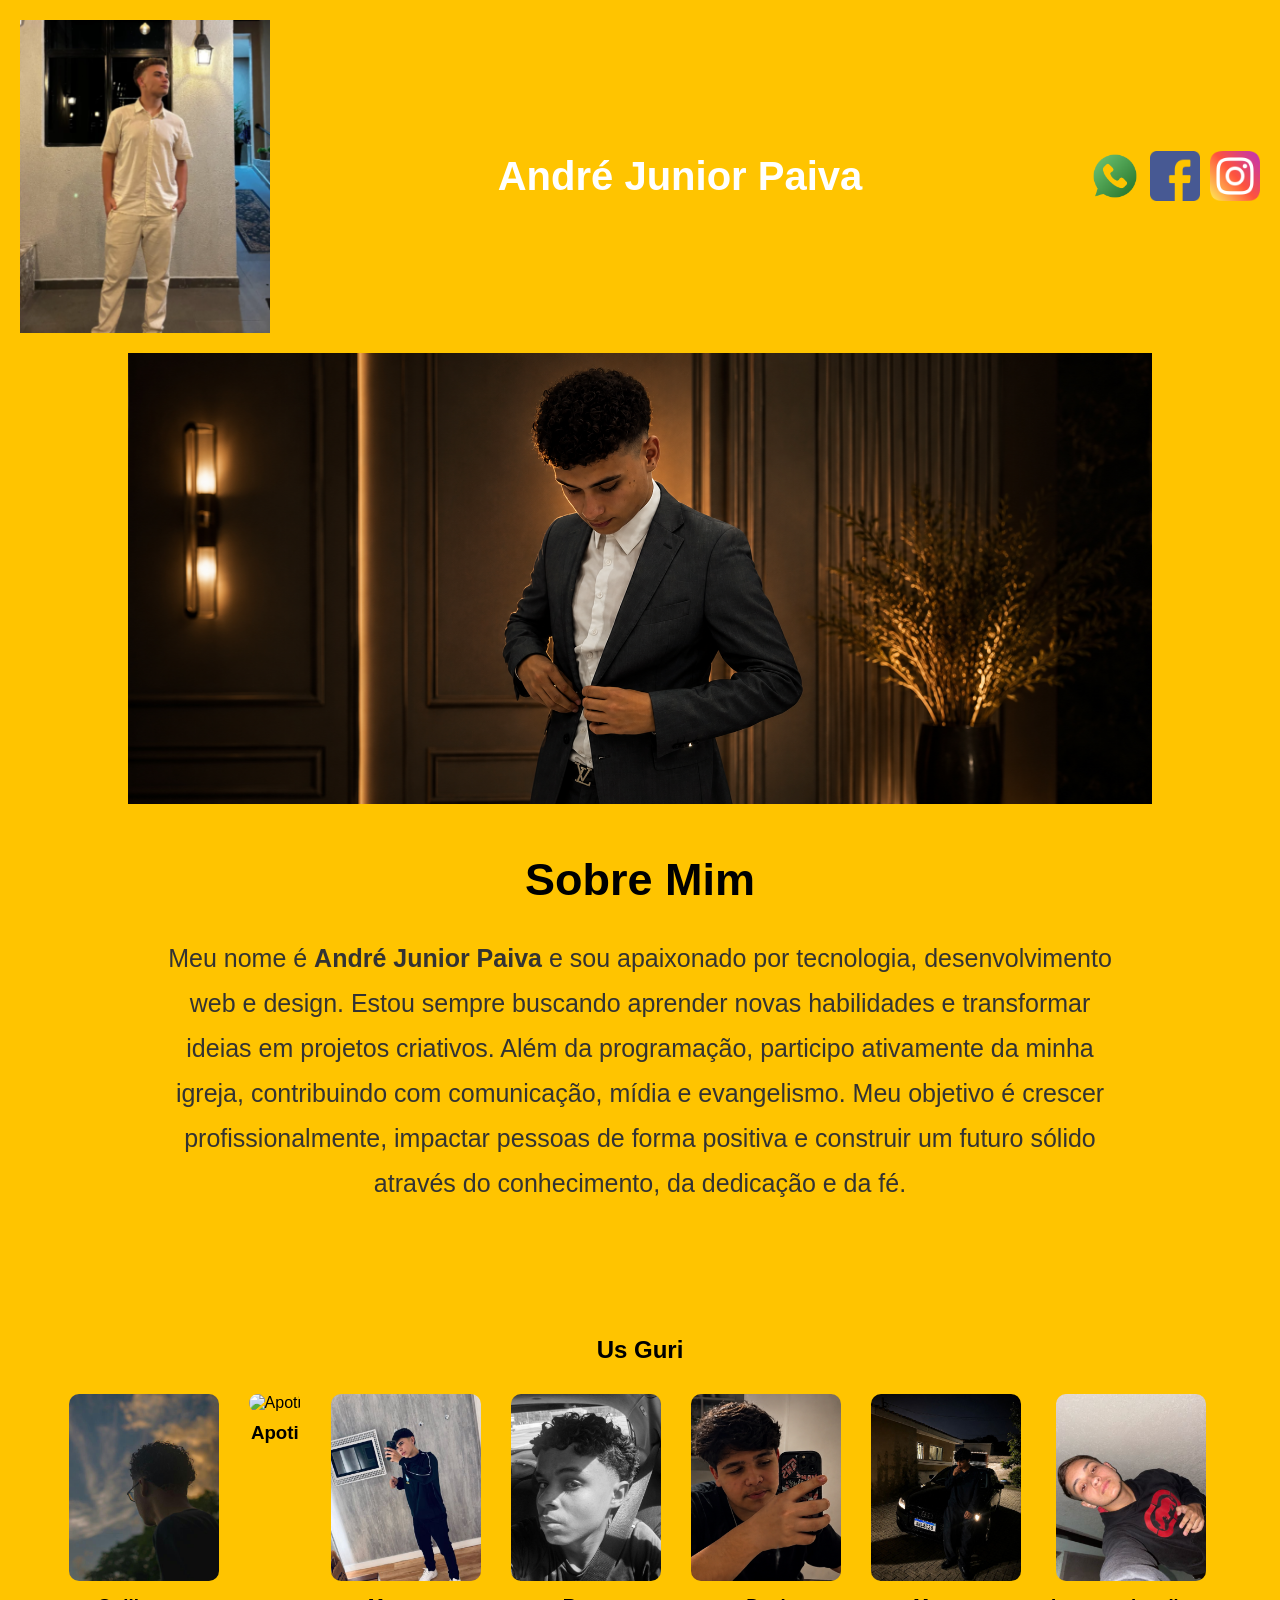
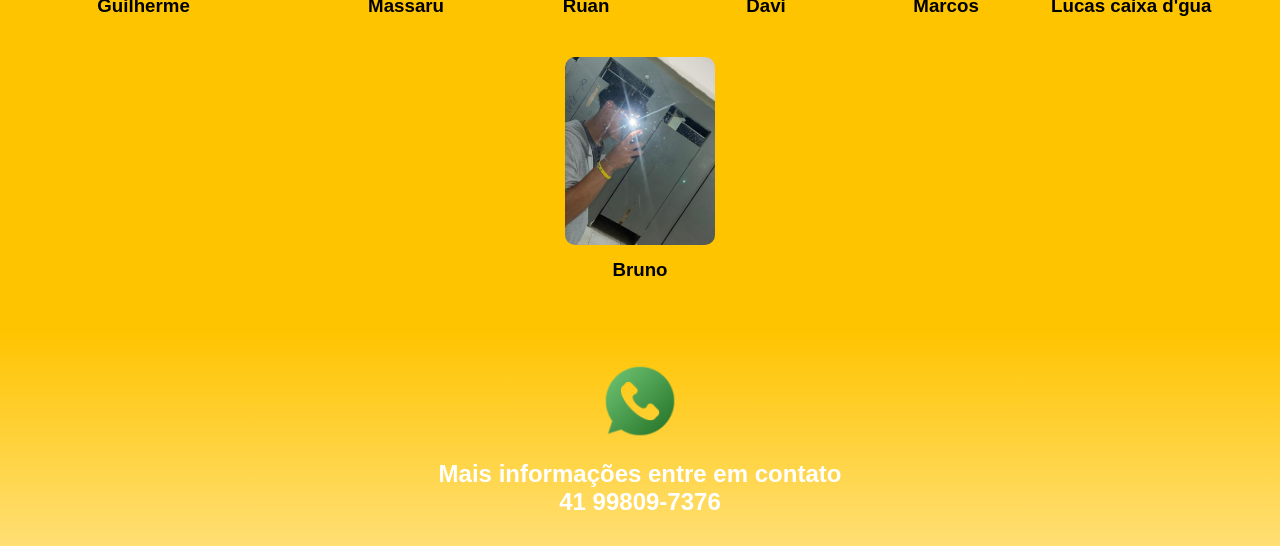
==== index.html @ 30e195a9 "." ====
<!DOCTYPE html>
<html lang="pt-BR">
<head>
    <meta charset="UTF-8">
    <meta name="viewport" content="width=device-width, initial-scale=1.0">
    <title>André Junior Paiva</title>
    <link rel="stylesheet" href="style.css">
</head>
<body class="body123">

    <header class="cabecalho-itens">
        <img class="cabecalho_imagem" src="img/andre.png" alt="Logo da Página">

        <h1 class="titulo_site">André Junior Paiva</h1>

        <div class="sociais">
            <img src="img/whatsapp.png" alt="WhatsApp">
            <img src="img/facebook.png" alt="Facebook">
            <img src="img/instagram.png" alt="Instagram">
        </div>
    </header>


    <section class="banner1">
        <img class="escola-image" src="img/bannerandre2.png" alt="Banner">
    <h2 class="titulo-sobre">Sobre Mim</h2>

    <p class="sobre-mim">
    Meu nome é <strong>André Junior Paiva</strong> e sou apaixonado por tecnologia,
    desenvolvimento web e design. Estou sempre buscando aprender novas habilidades
    e transformar ideias em projetos criativos.

    Além da programação, participo ativamente da minha igreja, contribuindo com
    comunicação, mídia e evangelismo. Meu objetivo é crescer profissionalmente,
    impactar pessoas de forma positiva e construir um futuro sólido através do
    conhecimento, da dedicação e da fé.
    <br>
    <br>
    <br>
    </p>
    </section>

    <section class="estudante">
        <h2 class="estudante_titulo">Us Guri</h2>

        <div class="estudantes_todos">

            <div class="estudante-div">
                <img class="estudante-imagem" src="img/gui.png" alt="Guilherme">
                <h3 class="estudante-nome">Guilherme</h3>
            </div>

            <div class="estudante-div">
                <img class="estudante-imagem" src="img/apoti.png" alt="Apoti">
                <h3 class="estudante-nome">Apoti</h3>

            </div>

            <div class="estudante-div">
                <img class="estudante-imagem" src="img/joao.png" alt="João">
                <h3 class="estudante-nome">Massaru</h3>
            </div>

            <div class="estudante-div">
                <img class="estudante-imagem" src="img/ruan.png" alt="Ruan">
                <h3 class="estudante-nome">Ruan</h3>
            </div>

            <div class="estudante-div">
                <img class="estudante-imagem" src="img/davi.png" alt="Davi">
                <h3 class="estudante-nome">Davi</h3>
            </div>

            <div class="estudante-div">
                <img class="estudante-imagem" src="img/marcos.png" alt="Marcos">
                <h3 class="estudante-nome">Marcos</h3>
            </div>

            <div class="estudante-div">
                <img class="estudante-imagem" src="img/lucas.png" alt="Lucas">
                <h3 class="estudante-nome">Lucas caixa d'gua</h3>
            </div>

            <div class="estudante-div">
                <img class="estudante-imagem" src="img/bruno.png" alt="Bruno">
                <h3 class="estudante-nome">Bruno</h3>
            </div>
    </section>

    <footer class="escola">
        <img class="logo_rodape" src="img/whatsapp.png" alt="Logo">

        <h2 class="escola-titulo">
            Mais informações entre em contato<br>
            <strong>41 99809-7376</strong>
        </h2>
    </footer>

</body>
</html>
---- style.css ----
*{
    margin: 0;
    padding: 0;
    box-sizing: border-box;
}

body{
    font-family: Poppins, sans-serif;
}

header{
    background-color: #ffc400;
    color: rgb(255, 255, 255);
    padding: 20px;
}

.cabecalho-itens{
    display: flex;
    justify-content: space-between;
    align-items: center;
}

.cabecalho_imagem{
    width: 250px;
}

.titulo_site{
    text-align: center;
    font-size: 40px;
}

.sociais{
    display: flex;
    gap: 10px;
}

.body {
    background-color: #ffc400;
}

.sociais img{
    width: 50px;
}

.banner1 {
    color: black;
    background-color: #ffc400;
    display: flex;
    flex-direction: column;
    align-items: center;
}

.escola-image {
    width: 80%;
    max-width: 1200px;
}

.txtbanner {
    margin-top: 20px;
    font-size: 40px;
    text-align: center;
    margin-top: -100px;
}

.titulo-sobre{
    font-size: 45px;
    margin-top: 50px;
    margin-bottom: 20px;
    text-align: center;
}

.sobre-mim{
    max-width: 1000px;
    margin: auto;
    text-align: center;
    font-size: 25px;
    line-height: 1.8;
    color: #333;
    padding: 0 20px;
    margin-top: 10px;
}

.estudante{
    background-color: #ffc400;
    padding: 40px 20px;
}

.estudante_titulo{
    text-align: center;
    margin-bottom: 30px;
}

.estudantes_todos{
    display: flex;
    flex-wrap: wrap;
    justify-content: center;
    gap: 30px;
}

.estudante-div{
    text-align: center;
}

.estudante-imagem{
    width: 150px;
    border-radius: 10px;
}

.estudante-nome{
    margin: 10px 0;
}

.estudante-icone{
    width: 35px;
    margin: 5px;
}

.escola{
    background: linear-gradient(#ffc400,#ffdf74);
    color: white;
    text-align: center;
    padding: 30px;
}

.logo_rodape{
    height: 80px;
    margin-bottom: 15px;
}

.link{
    color: white;
    text-decoration: none;
}
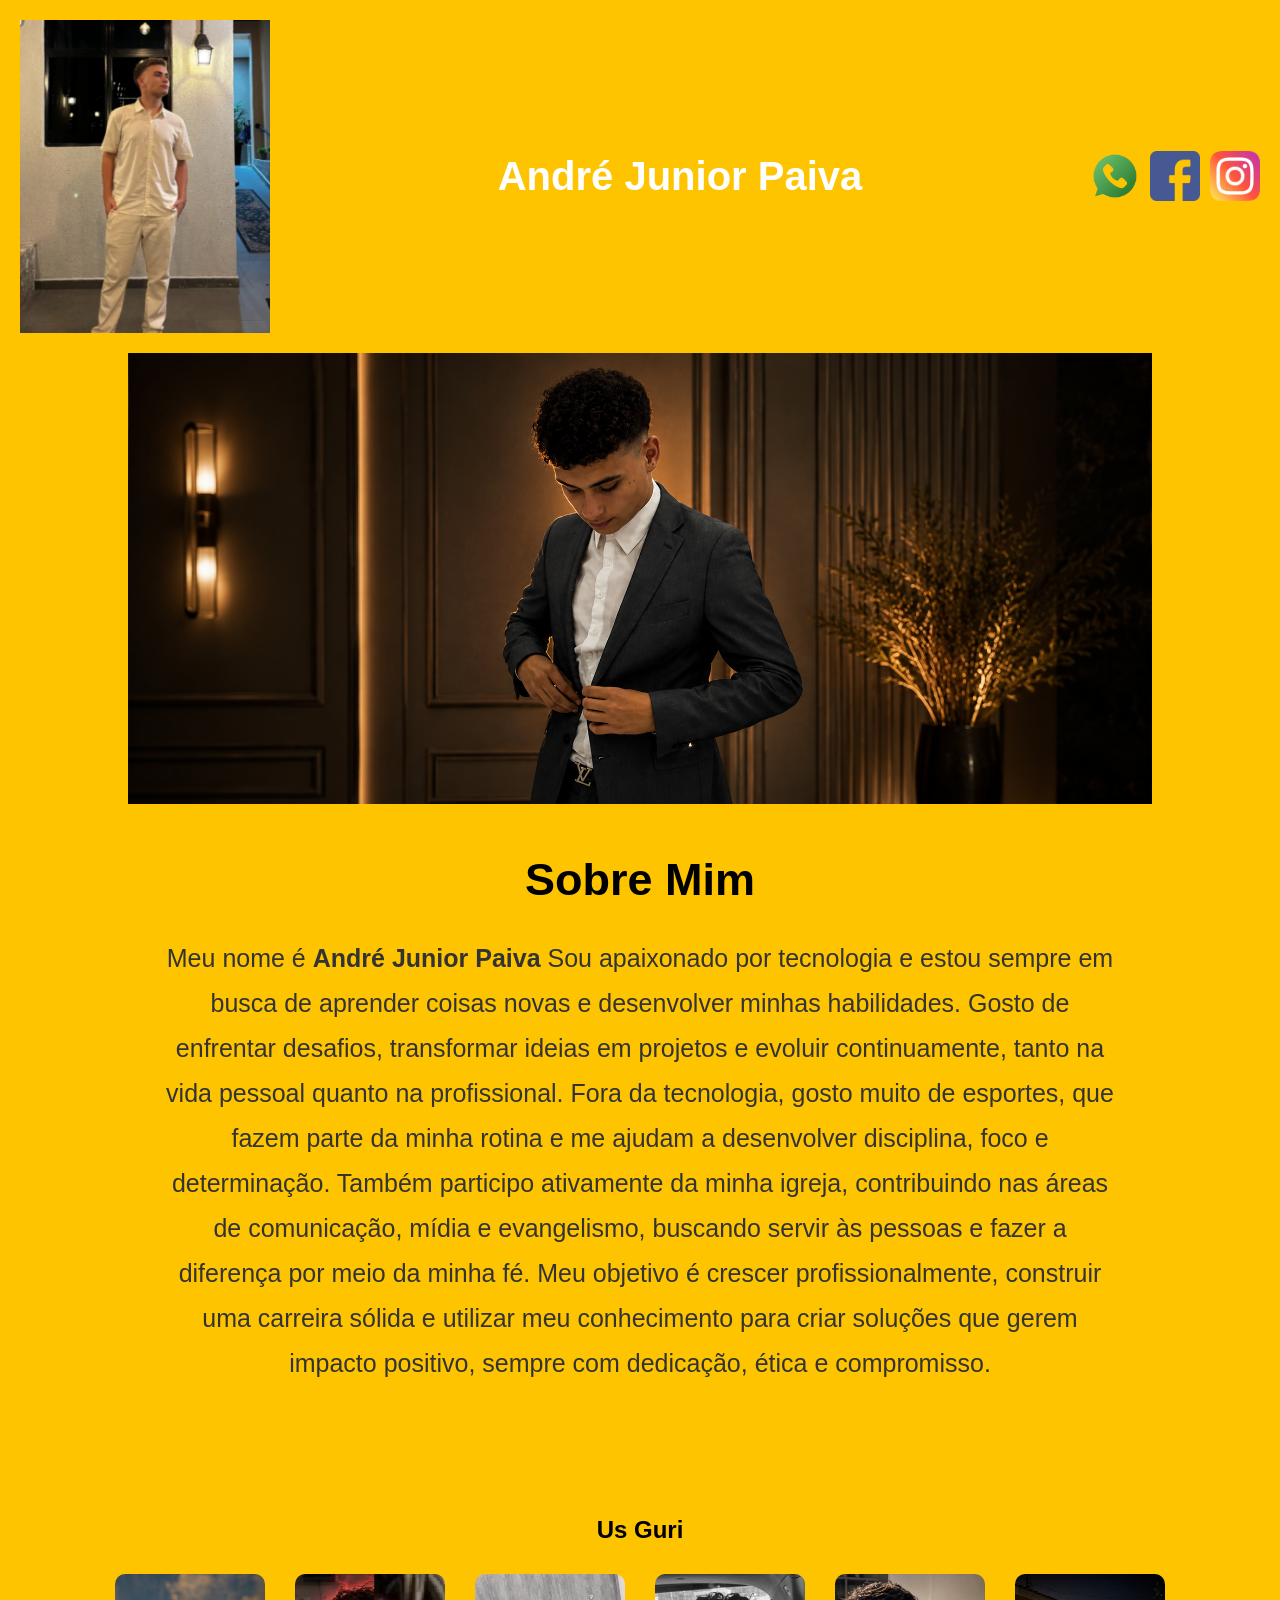
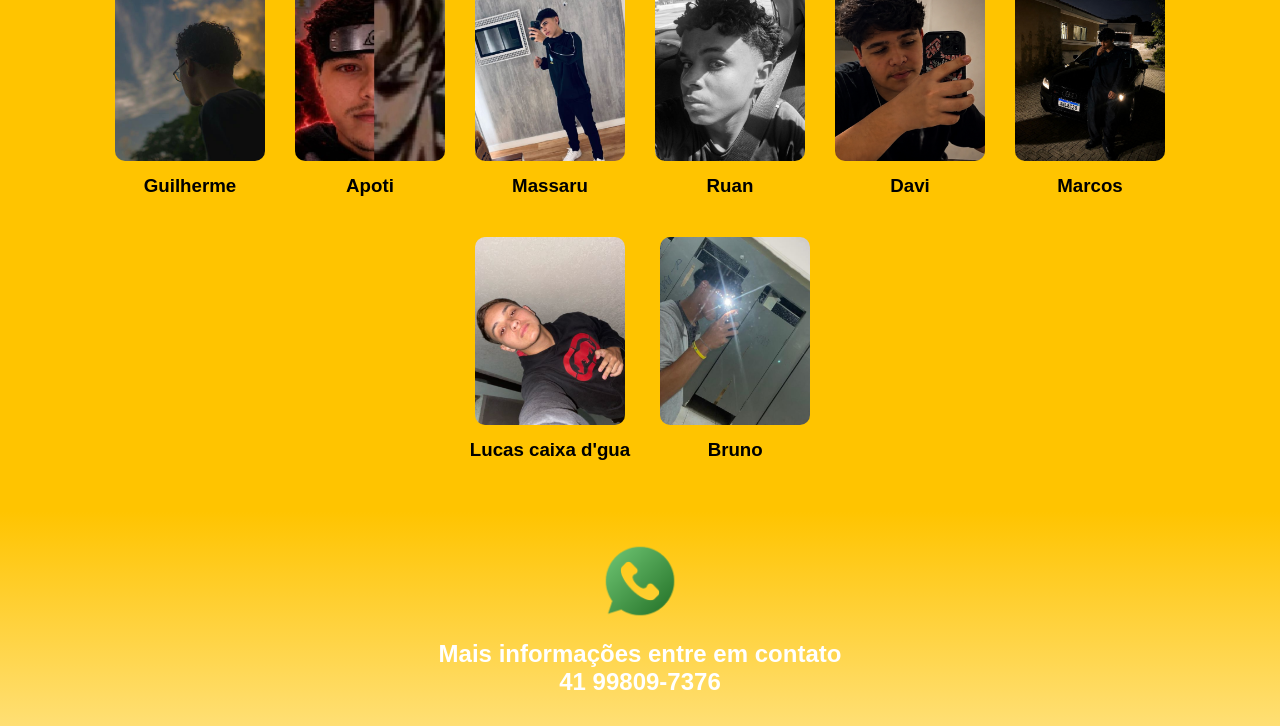
==== commit b58ebad1: "." ====
--- a/index.html
+++ b/index.html
@@ -26,14 +26,11 @@
     <h2 class="titulo-sobre">Sobre Mim</h2>
 
     <p class="sobre-mim">
-    Meu nome é <strong>André Junior Paiva</strong> e sou apaixonado por tecnologia,
-    desenvolvimento web e design. Estou sempre buscando aprender novas habilidades
-    e transformar ideias em projetos criativos.
+    Meu nome é <strong>André Junior Paiva</strong> Sou apaixonado por tecnologia e estou sempre em busca de aprender coisas novas e desenvolver minhas habilidades. Gosto de enfrentar desafios, transformar ideias em projetos e evoluir continuamente, tanto na vida pessoal quanto na profissional.
 
-    Além da programação, participo ativamente da minha igreja, contribuindo com
-    comunicação, mídia e evangelismo. Meu objetivo é crescer profissionalmente,
-    impactar pessoas de forma positiva e construir um futuro sólido através do
-    conhecimento, da dedicação e da fé.
+Fora da tecnologia, gosto muito de esportes, que fazem parte da minha rotina e me ajudam a desenvolver disciplina, foco e determinação. Também participo ativamente da minha igreja, contribuindo nas áreas de comunicação, mídia e evangelismo, buscando servir às pessoas e fazer a diferença por meio da minha fé.
+
+Meu objetivo é crescer profissionalmente, construir uma carreira sólida e utilizar meu conhecimento para criar soluções que gerem impacto positivo, sempre com dedicação, ética e compromisso.
     <br>
     <br>
     <br>
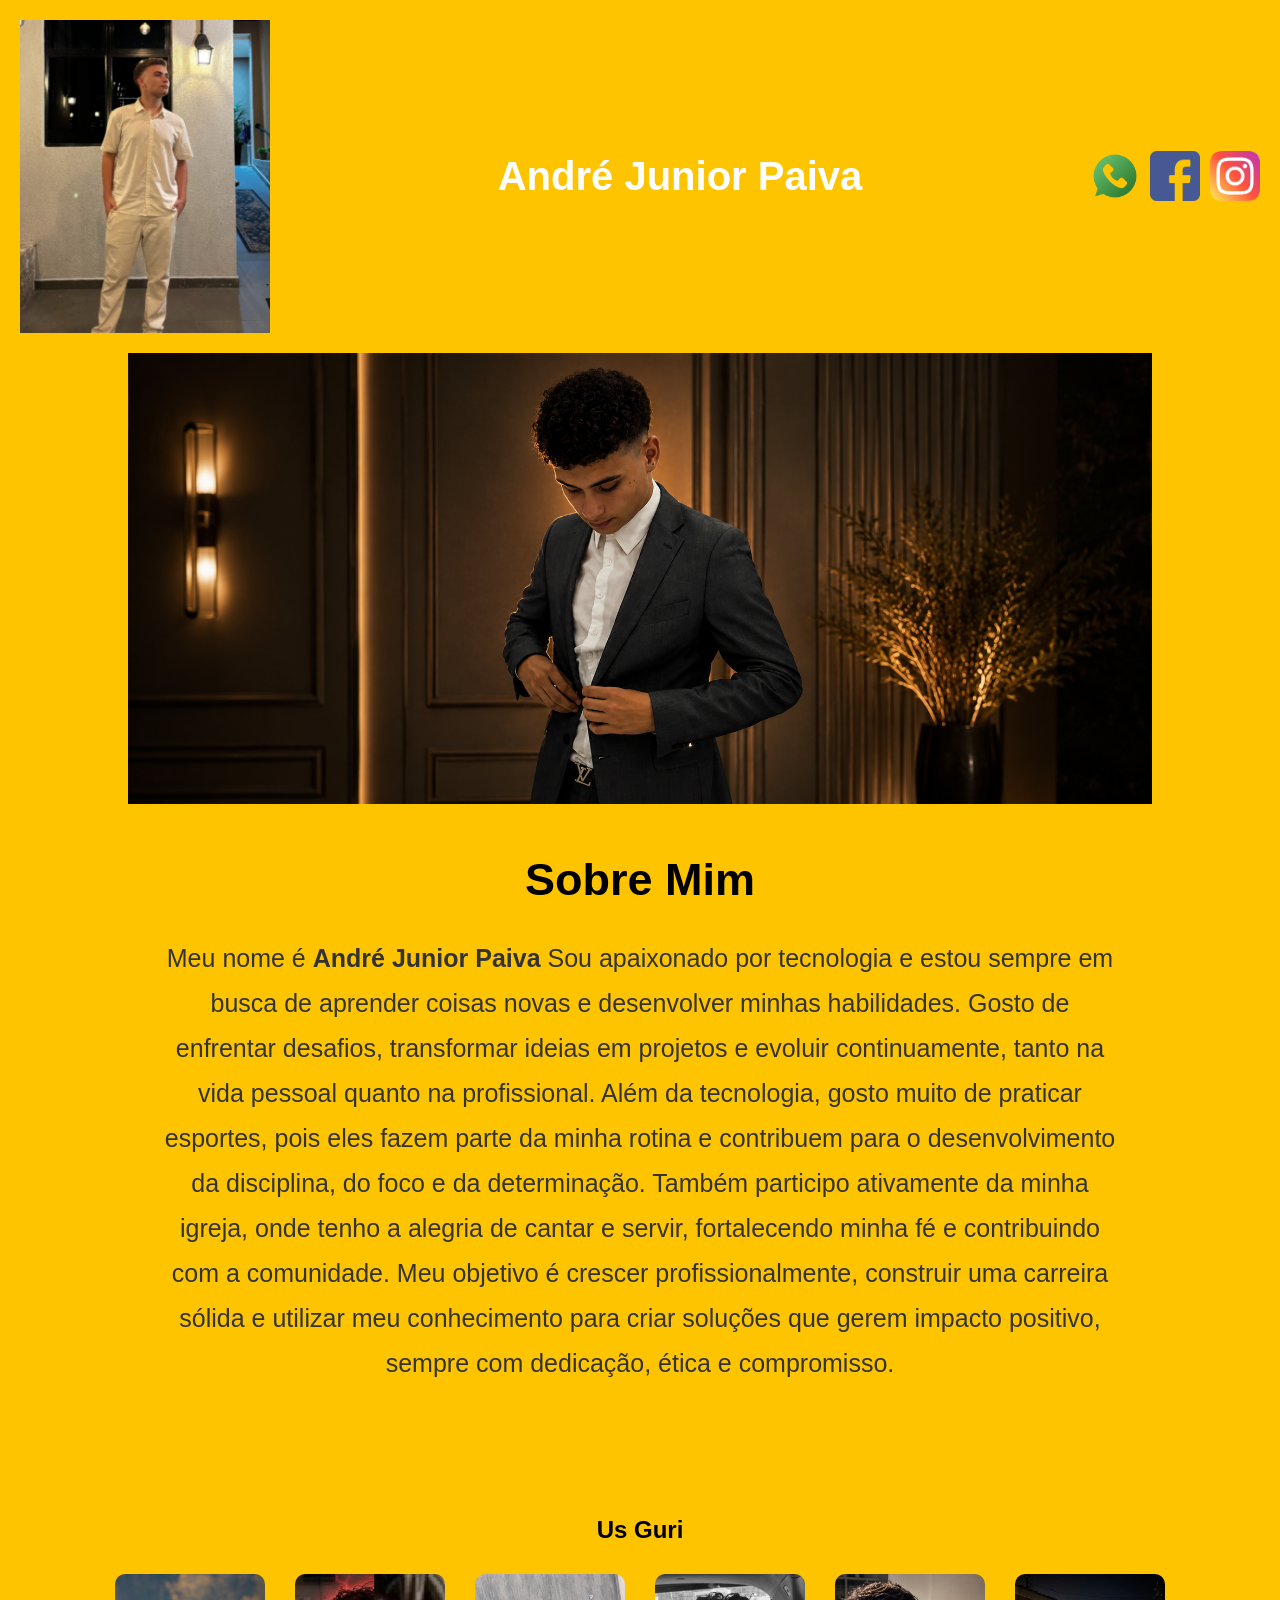
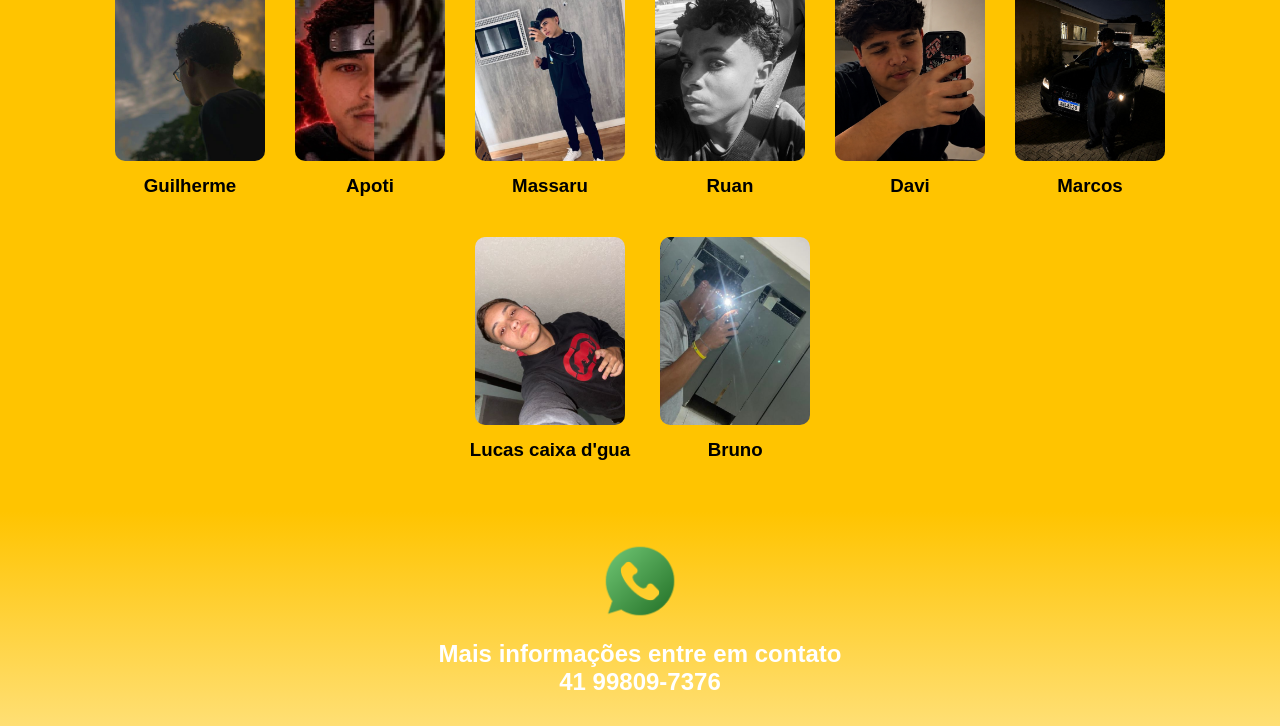
==== commit 420da5ef: "." ====
--- a/index.html
+++ b/index.html
@@ -28,9 +28,10 @@
     <p class="sobre-mim">
     Meu nome é <strong>André Junior Paiva</strong> Sou apaixonado por tecnologia e estou sempre em busca de aprender coisas novas e desenvolver minhas habilidades. Gosto de enfrentar desafios, transformar ideias em projetos e evoluir continuamente, tanto na vida pessoal quanto na profissional.
 
-Fora da tecnologia, gosto muito de esportes, que fazem parte da minha rotina e me ajudam a desenvolver disciplina, foco e determinação. Também participo ativamente da minha igreja, contribuindo nas áreas de comunicação, mídia e evangelismo, buscando servir às pessoas e fazer a diferença por meio da minha fé.
+Além da tecnologia, gosto muito de praticar esportes, pois eles fazem parte da minha rotina e contribuem para o desenvolvimento da disciplina, do foco e da determinação. Também participo ativamente da minha igreja, onde tenho a alegria de cantar e servir, fortalecendo minha fé e contribuindo com a comunidade.
 
 Meu objetivo é crescer profissionalmente, construir uma carreira sólida e utilizar meu conhecimento para criar soluções que gerem impacto positivo, sempre com dedicação, ética e compromisso.
+
     <br>
     <br>
     <br>
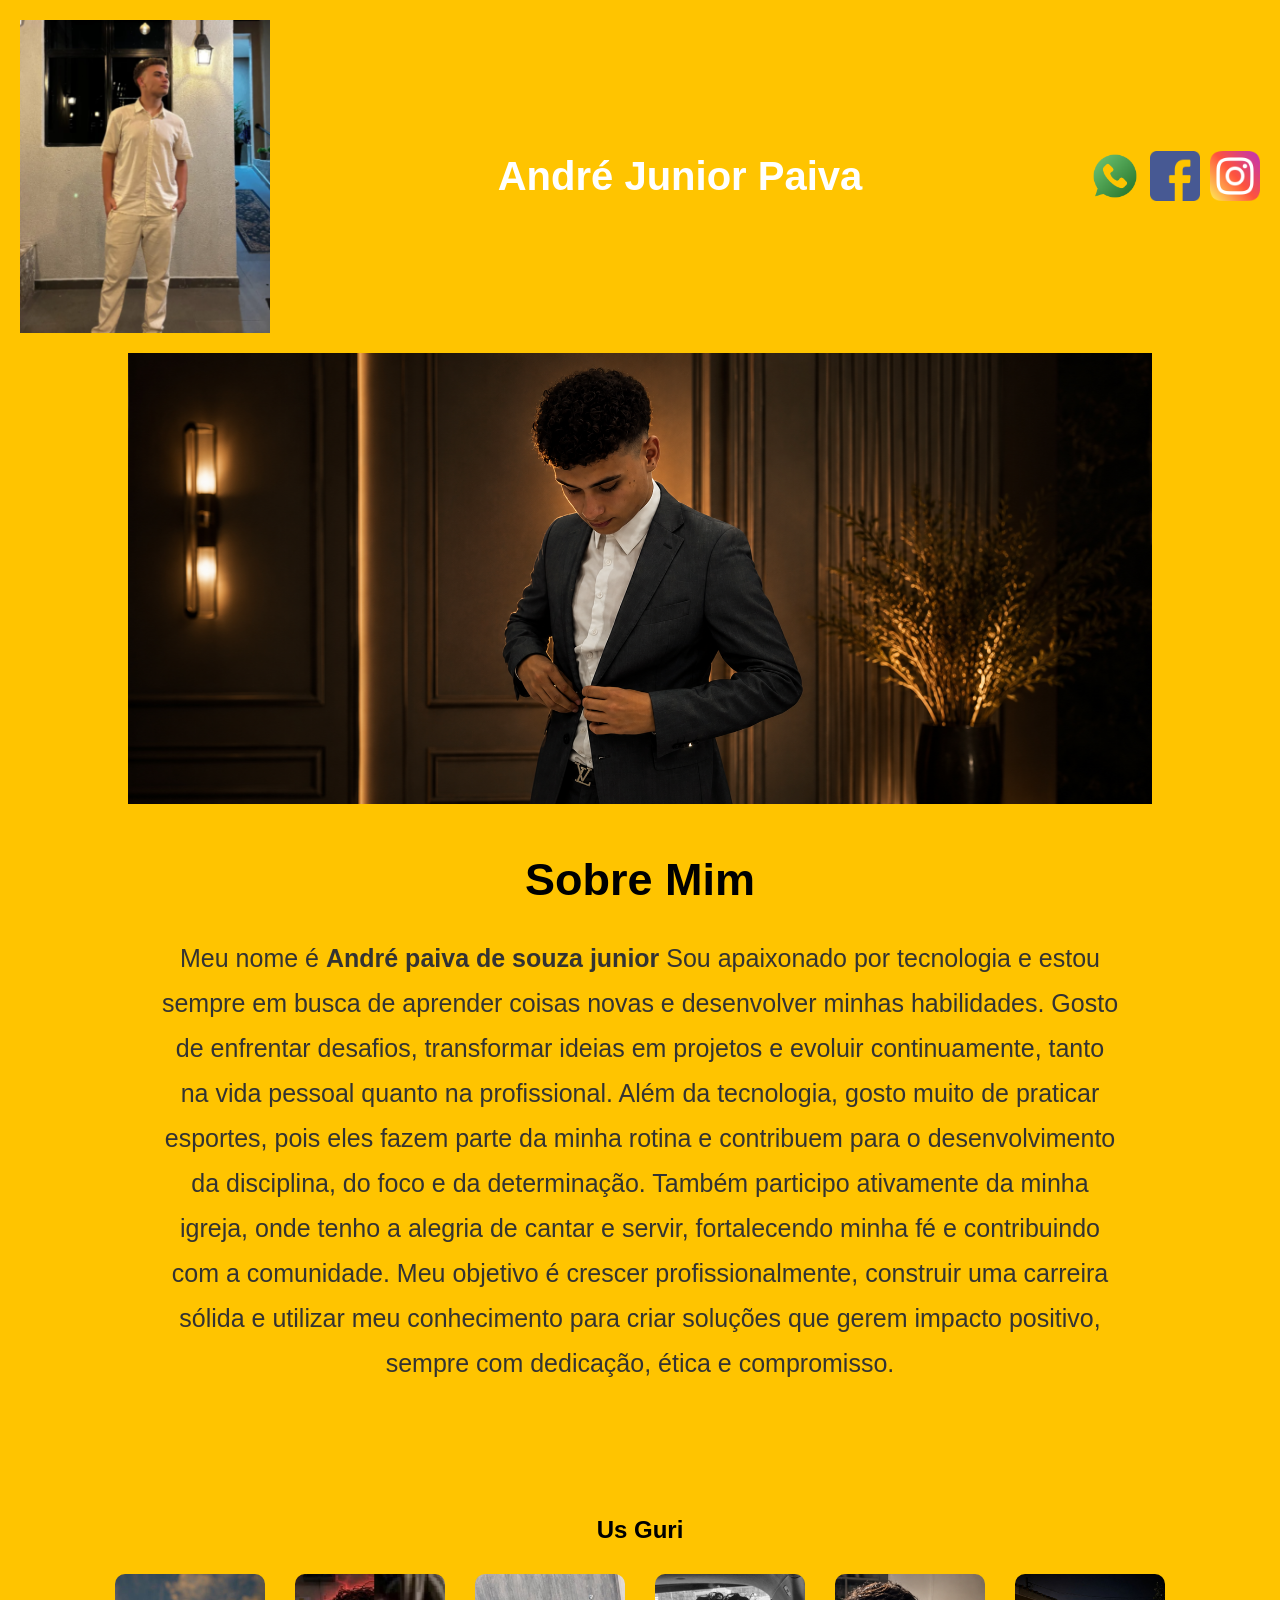
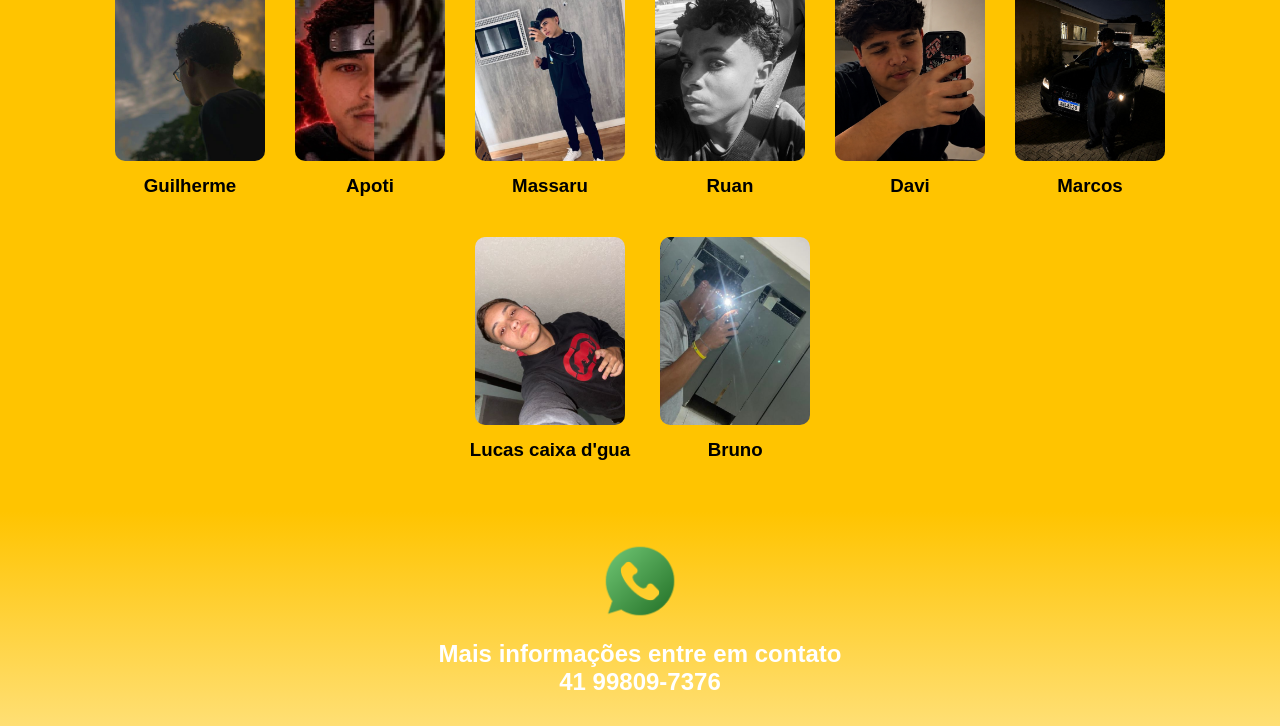
==== commit b9671275: "." ====
--- a/index.html
+++ b/index.html
@@ -26,7 +26,7 @@
     <h2 class="titulo-sobre">Sobre Mim</h2>
 
     <p class="sobre-mim">
-    Meu nome é <strong>André Junior Paiva</strong> Sou apaixonado por tecnologia e estou sempre em busca de aprender coisas novas e desenvolver minhas habilidades. Gosto de enfrentar desafios, transformar ideias em projetos e evoluir continuamente, tanto na vida pessoal quanto na profissional.
+    Meu nome é <strong>André paiva de souza junior</strong> Sou apaixonado por tecnologia e estou sempre em busca de aprender coisas novas e desenvolver minhas habilidades. Gosto de enfrentar desafios, transformar ideias em projetos e evoluir continuamente, tanto na vida pessoal quanto na profissional.
 
 Além da tecnologia, gosto muito de praticar esportes, pois eles fazem parte da minha rotina e contribuem para o desenvolvimento da disciplina, do foco e da determinação. Também participo ativamente da minha igreja, onde tenho a alegria de cantar e servir, fortalecendo minha fé e contribuindo com a comunidade.
 
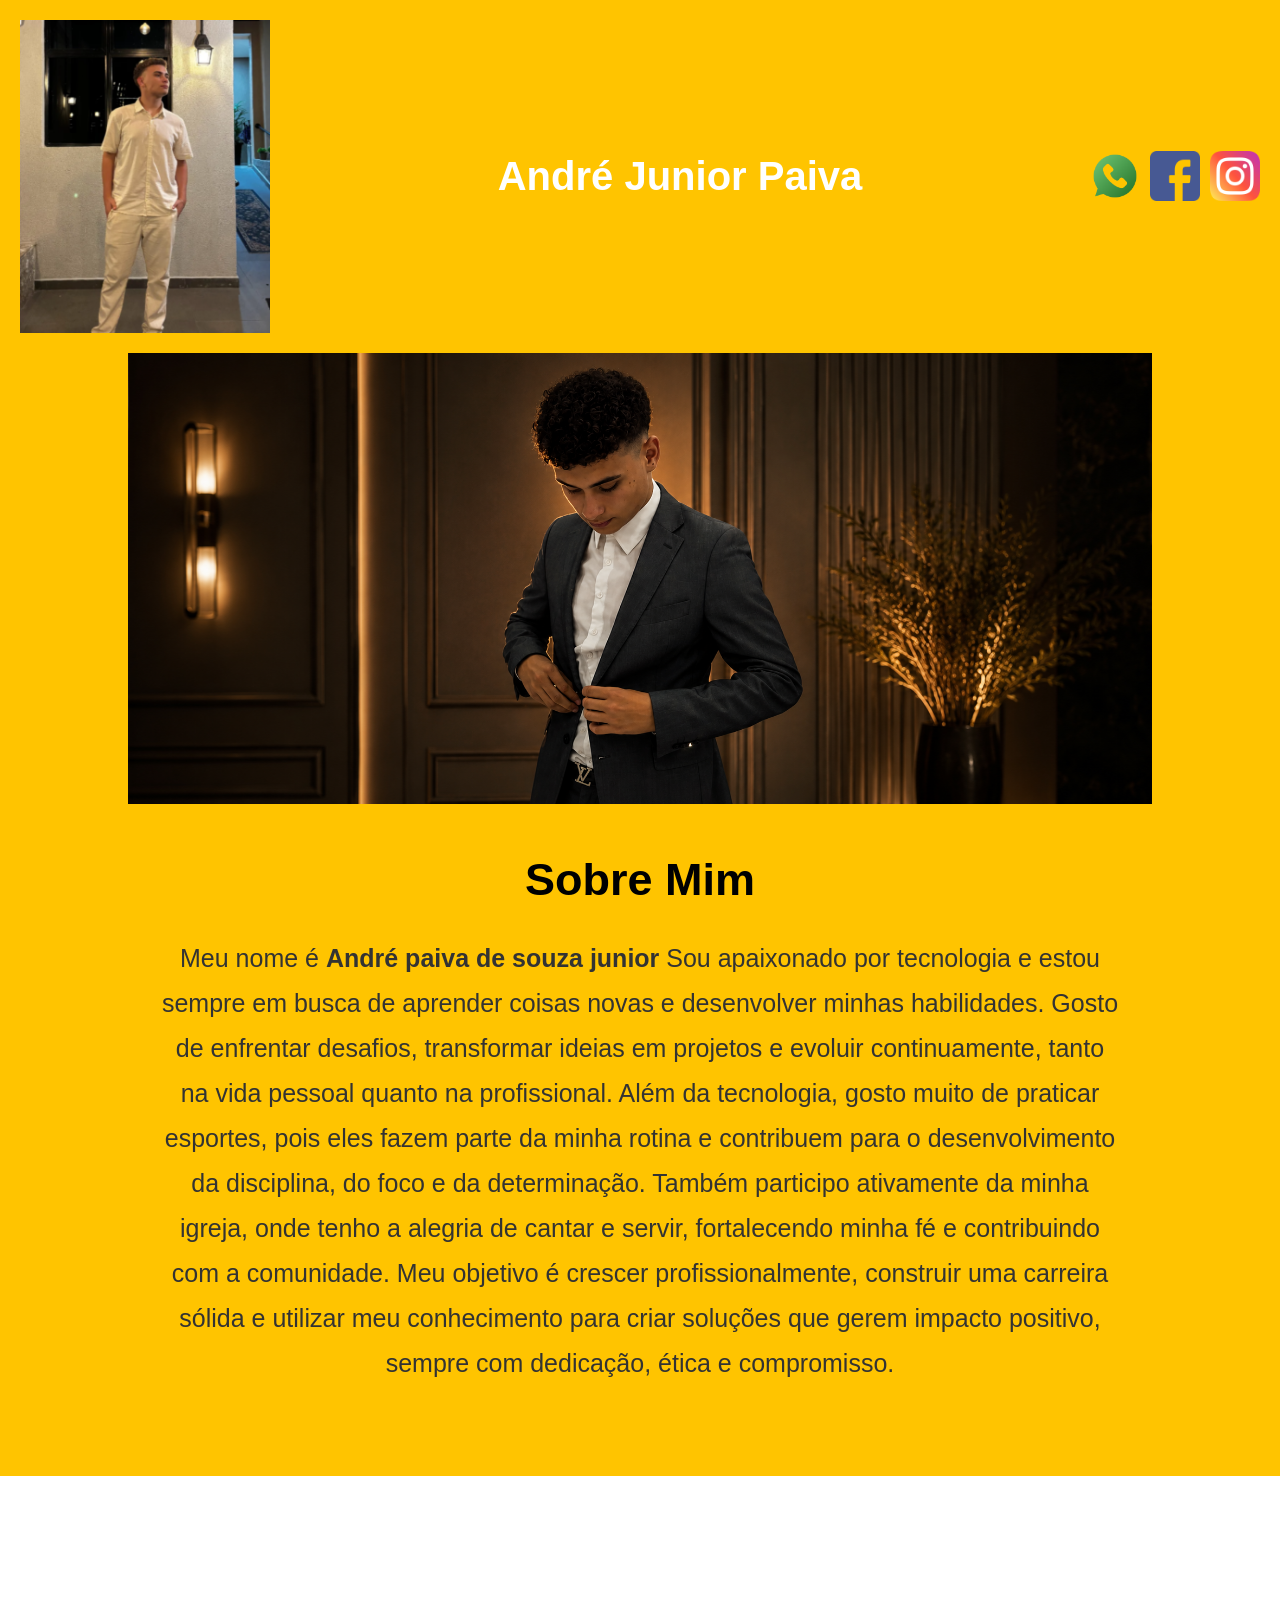
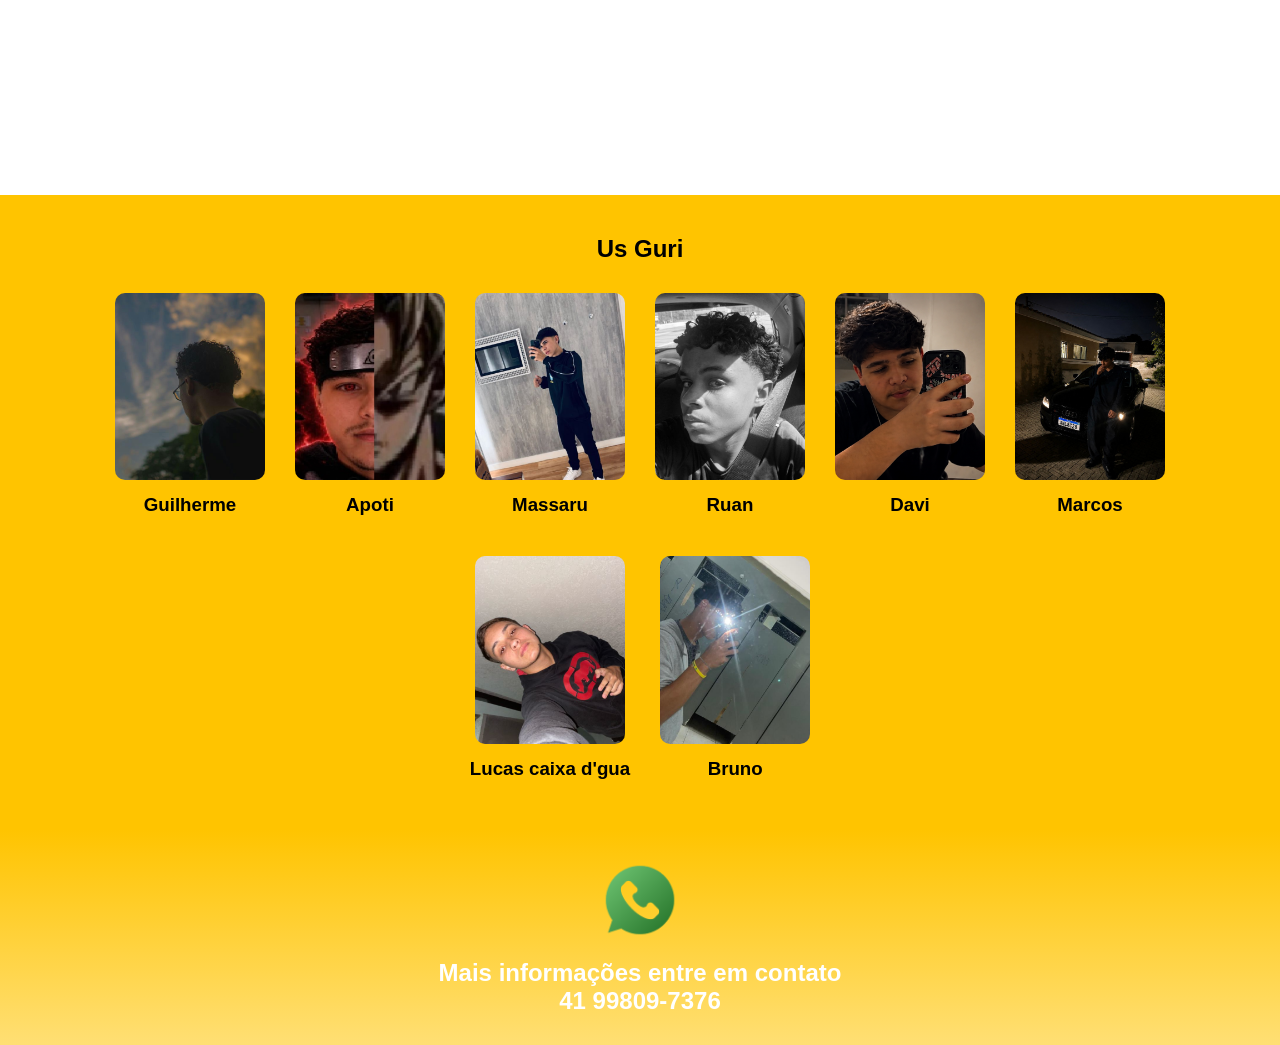
==== commit dabf0723: "." ====
--- a/index.html
+++ b/index.html
@@ -37,6 +37,10 @@
     <br>
     </p>
     </section>
+
+    <div>
+        <iframe width="560" height="315" src="https://www.youtube.com/embed/qH0iTv6APzg?si=Hj2zLwhqyF6R-qHA" title="YouTube video player" frameborder="0" allow="accelerometer; autoplay; clipboard-write; encrypted-media; gyroscope; picture-in-picture; web-share" referrerpolicy="strict-origin-when-cross-origin" allowfullscreen></iframe>
+    </div>
 
     <section class="estudante">
         <h2 class="estudante_titulo">Us Guri</h2>
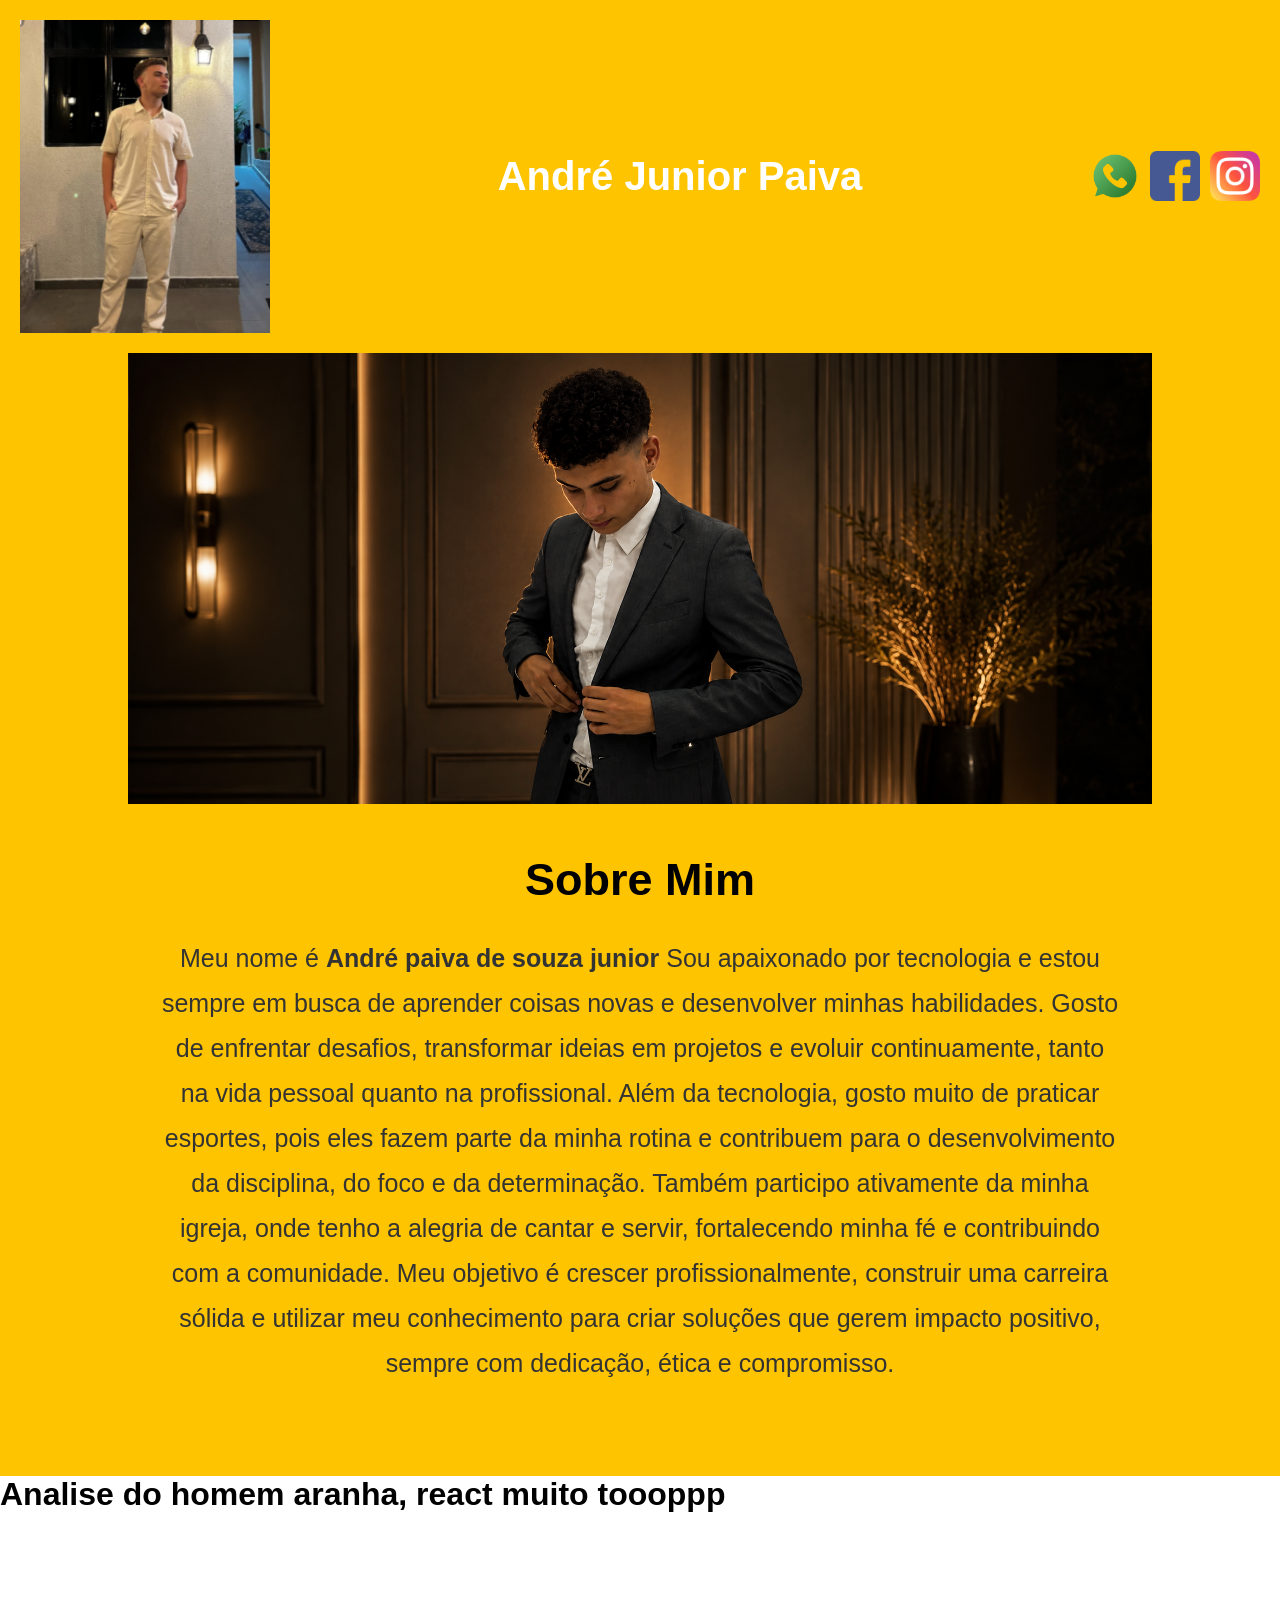
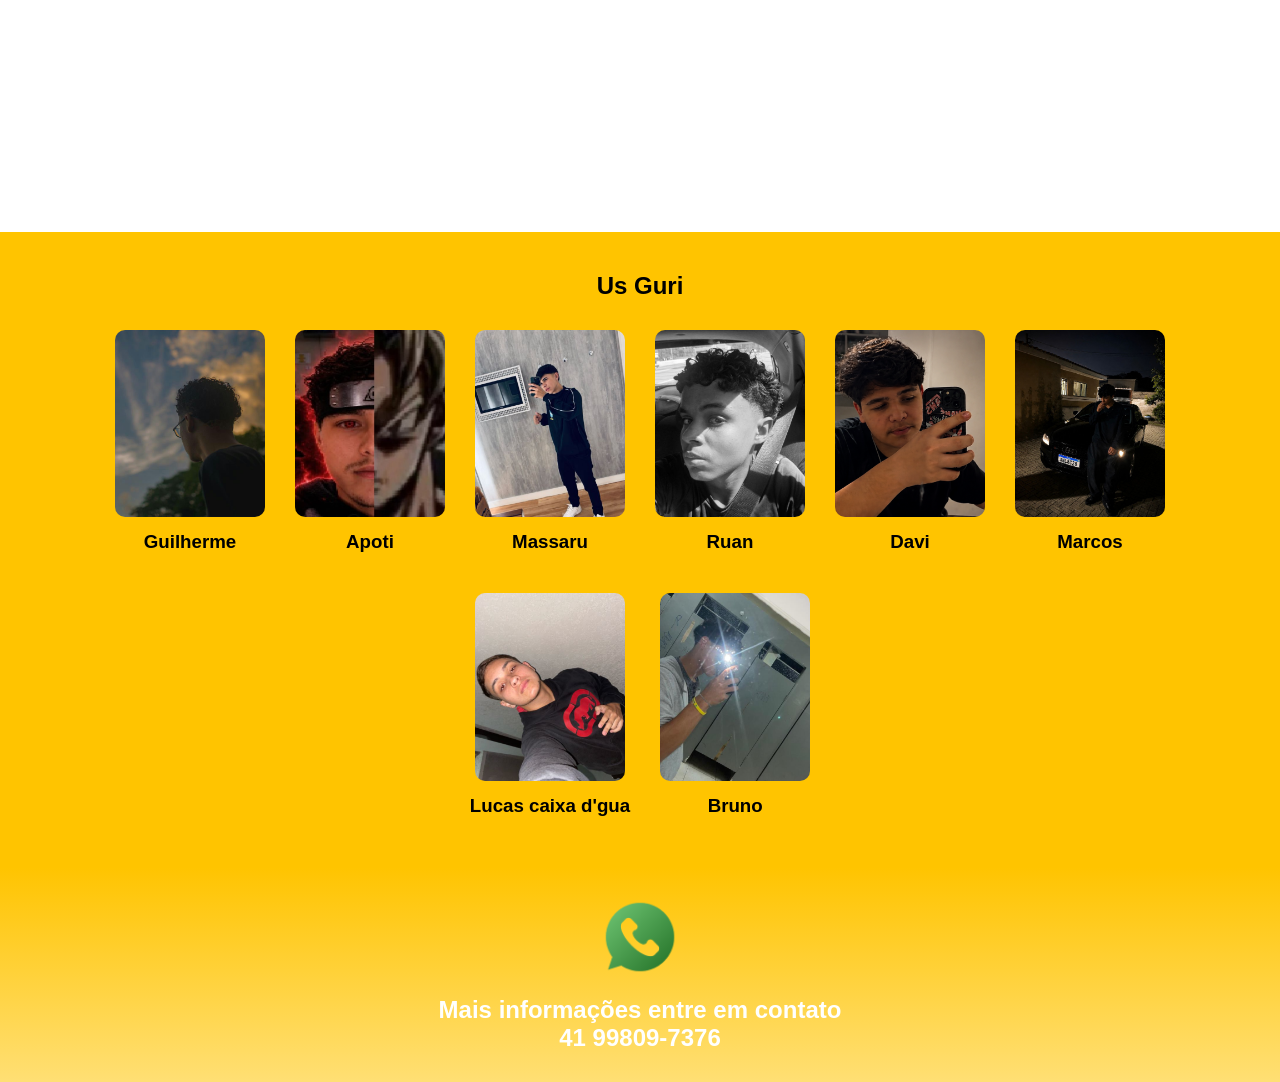
==== commit 7688f82a: "." ====
--- a/index.html
+++ b/index.html
@@ -39,6 +39,7 @@
     </section>
 
     <div>
+        <h1>Analise do homem aranha, react muito toooppp</h1>
         <iframe width="560" height="315" src="https://www.youtube.com/embed/qH0iTv6APzg?si=Hj2zLwhqyF6R-qHA" title="YouTube video player" frameborder="0" allow="accelerometer; autoplay; clipboard-write; encrypted-media; gyroscope; picture-in-picture; web-share" referrerpolicy="strict-origin-when-cross-origin" allowfullscreen></iframe>
     </div>
 
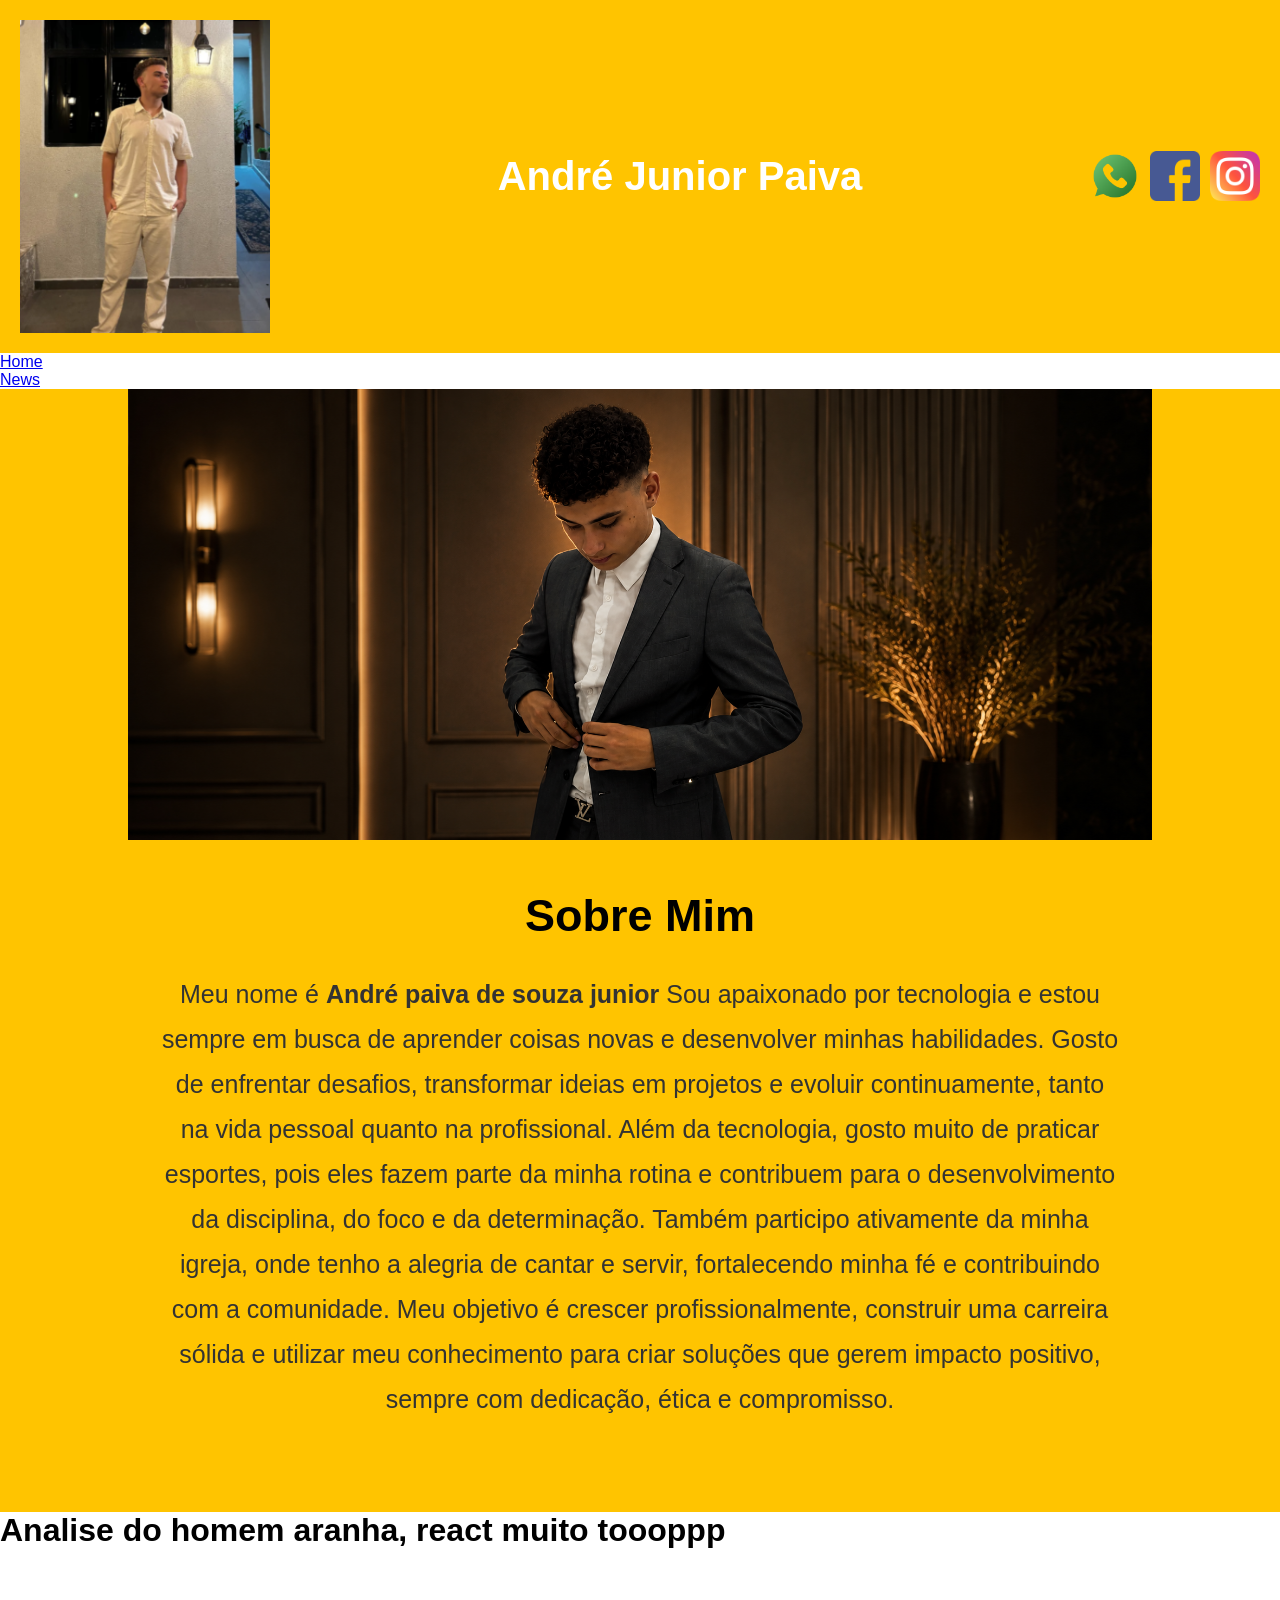
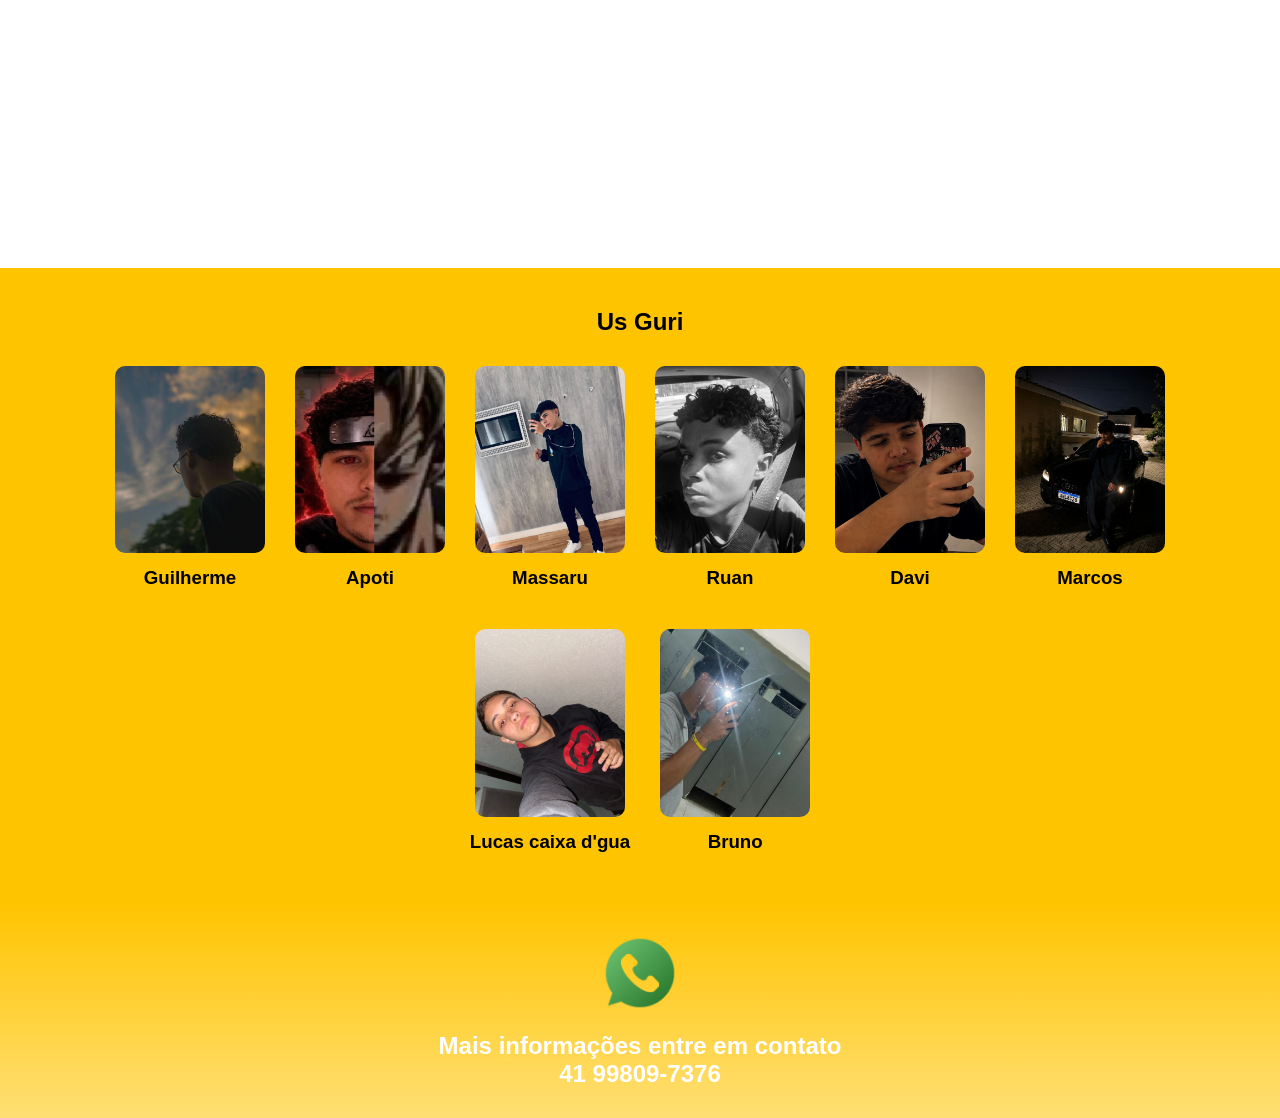
==== commit d207d29a: "." ====
--- a/index.html
+++ b/index.html
@@ -19,6 +19,11 @@
             <img src="img/instagram.png" alt="Instagram">
         </div>
     </header>
+
+    <ul>
+  <li><a href="default.asp">Home</a></li>
+  <li><a href="news.asp">News</a></li>
+</ul>
 
 
     <section class="banner1">
